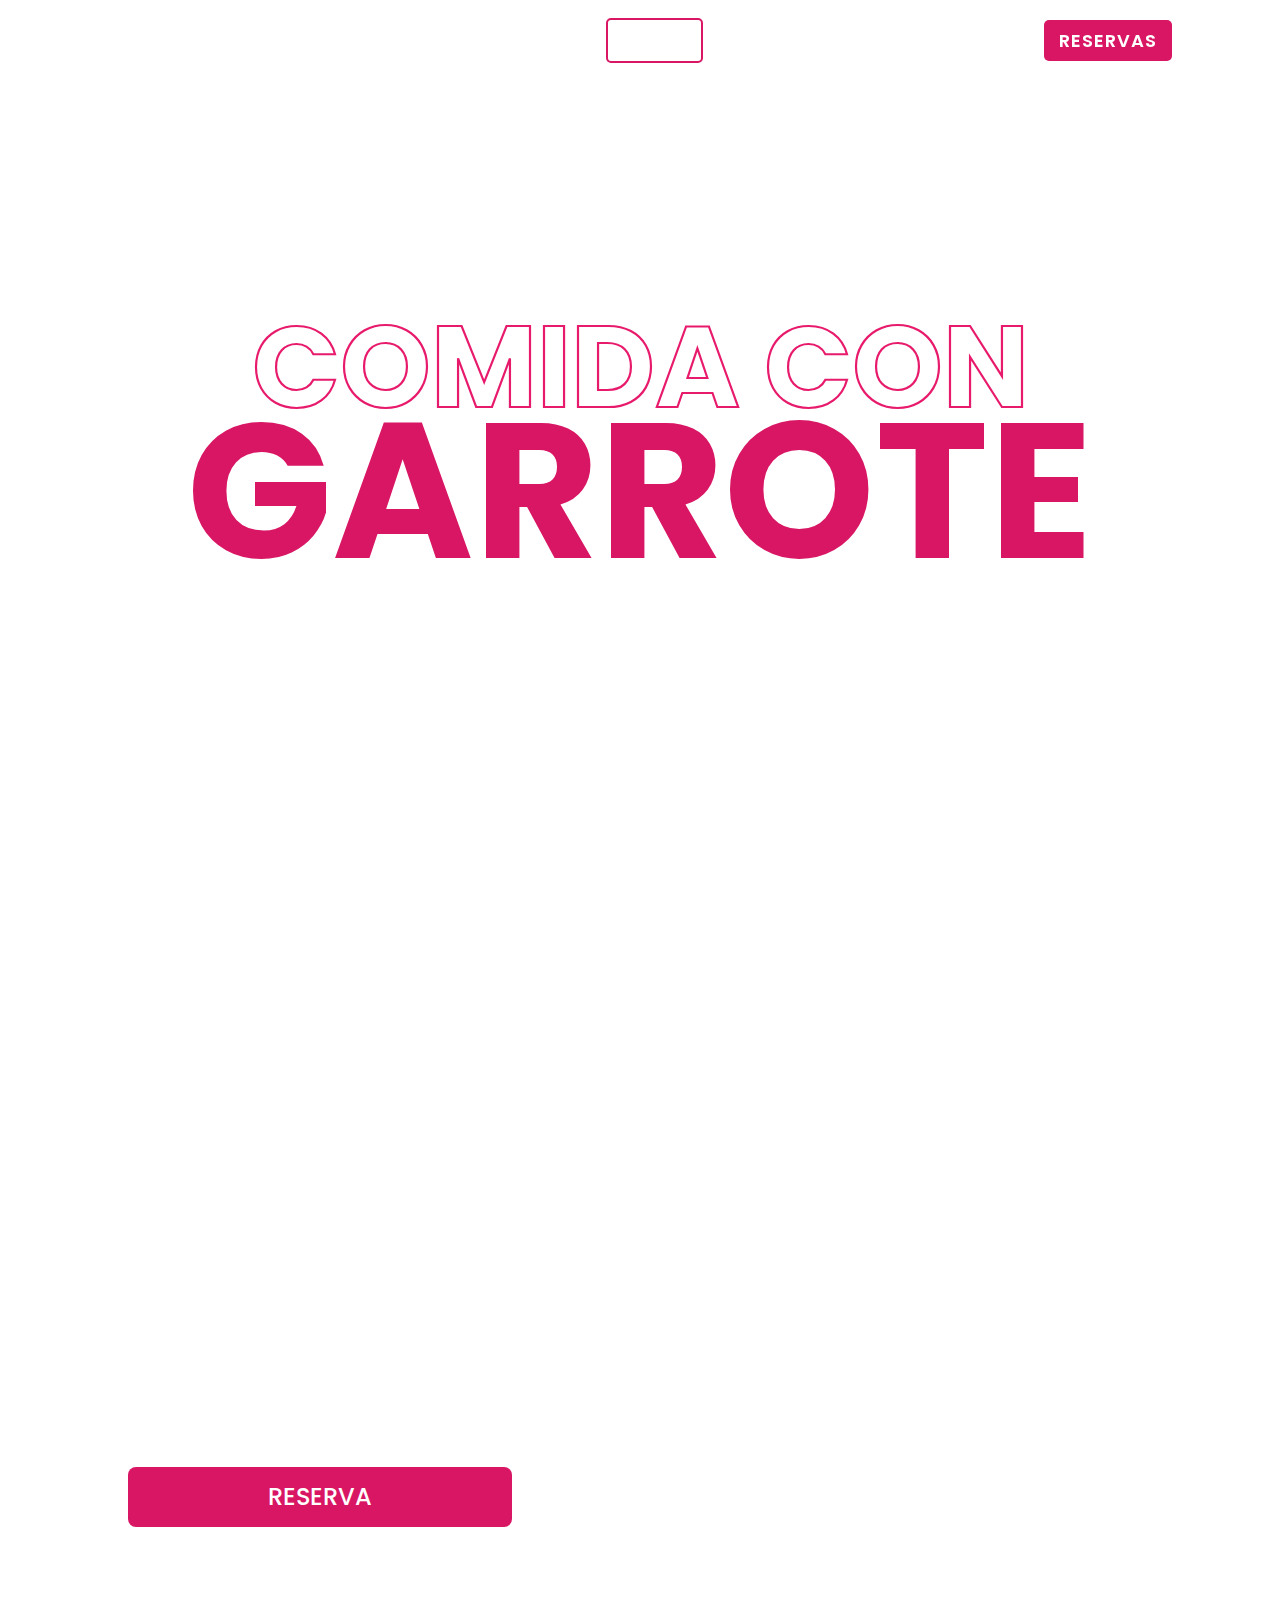
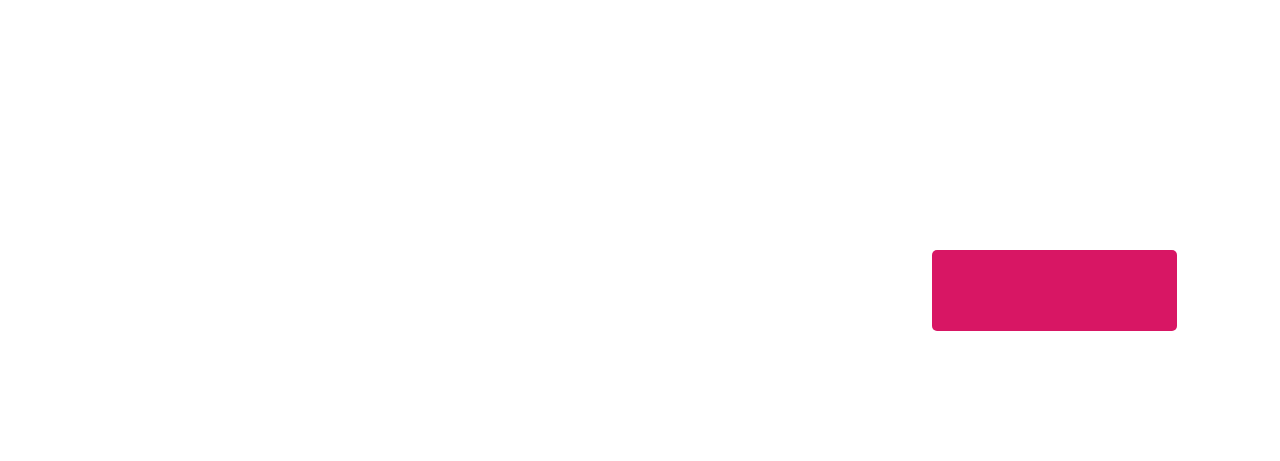
==== index.html @ 4a627b27 "Update index.html" ====
<!DOCTYPE html>
<head>
    <meta charset="UTF-8">
    <meta http-equiv="X-UA-Compatible" content="IE=edge">
    <meta name="viewport" content="width=device-width, initial-scale=1.0">
    <title>OMAKO - Inicio</title>
    <link rel="icon" type="image/x-icon" href="/img/icono.ico">
    <link rel="stylesheet" href="styles.css">
    <noscript><link rel="stylesheet" href="noscript.css"></noscript>
    <link rel="stylesheet" href="https://cdnjs.cloudflare.com/ajax/libs/font-awesome/4.7.0/css/font-awesome.min.css">
</head>
<body>
  
  <div class="main">
    <section class="main2">
      <nav>
        <a href="index.html"class="logo">LOGO</a>
         <input type="checkbox" id="click">
         <label for="click" class="menu-btn" >
           <i class="fas fa-bars"></i>
         </label>
         <ul>
           <li><a href="index.html" class="active">INICIO</a></li>
           <li><a href="menu.html">MENÚ</a></li>
           <li><a href="about.html">SOBRE NOSOTROS</a></li>
           <li><a class="reservas" href="reserva.html">RESERVAS</a></li>
         </ul>
      </nav>

      <div class="content">
        <p class="uno title title1">COMIDA CON</p>
        <p class="dos title title2">GARROTE</p>
      </div>
      <a class="scroll-link" href="#mainarticle">
        <svg class="mouse" xmlns="http://www.w3.org/2000/svg" viewBox="0 0 76 130" preserveAspectRatio="xMidYMid meet">
        <g fill="none" fill-rule="evenodd">
          <rect width="70" height="118" x="1.5" y="1.5" stroke="#FFF" stroke-width="3" rx="36"/>
          <circle class="scroll" cx="36.5" cy="31.5" r="4.5" fill="#FFF"/>
        </g>
      </svg>
      </a>
    </section>
    </div>
    <div id="mainarticle" class="mainarticle">
      <a href="reserva.html" class="botonmain" type="button">RESERVA</a>

    </div>

  <footer>
      <div class="mainfooter">
        <div class="cajafooter">
          <a href="index.html">Inicio</a>
          <a href="menu.html">Menú</a>
          <a href="about.html">Sobre Nosotros</a>
          <a href="reserva.html">Reservas</a>
        </div>
        <div class="cajafooter">
          <p class="link">Newsletter</p>
          <a href="https://www.martinberasategui.com/es/inicio" target="_blank">Martín Berasategui</a>
          <p class="link">Franquicias</p>
          <p class="link">Trabaja con nosotros</p>
        </div>
        <div class="cajafooter">
          <p>Restaurante Omako</p>
          <p>c/ Lagasca, 48</p>
          <p>28001, Madrid</p>
          <p>678 34 53 20</p>
        </div>
        <div class="iconosfooter">
            <ul class="icons">
              <li><a href="https://twitter.com/OmakoOficial" class="icon brands fa-twitter" target="_blank"><span class="label">Twitter</span></a></li>
              <li><a href="https://www.facebook.com/OmakoOficial" class="icon brands fa-facebook-f" target="_blank"><span class="label">Facebook</span></a></li>
              <li><a href="https://www.instagram.com/OmakoOficial/" class="icon brands fa-instagram" target="_blank"><span class="label">Instagram</span></a></li>
              <li><a href="https://www.tiktok.com/@OmakoOficiallang=es" class="icon brands fa-tiktok" target="_blank"><span class="label">Tiktok</span></a></li>
            </ul>
        </div>
    </div>
    <div class="footerexpan">
      <p>Contacto</p>
      <p>Política de Privacidad</p>
      <p>Configurador de Cookies</p>
      <p>Sitemap</p>
    </div>
  </footer>

  <script type="text/javascript">
      window.addEventListener("scroll",function(){
      var nav = document.querySelector("nav"); 
      nav.classList.toggle("abajo",window.scrollY>100);
      })
  </script>

</body>
</html>
---- styles.css ----
@import url("fontawesome-all.min.css");
@import url("https://fonts.googleapis.com/css?family=Source+Sans+Pro:300,300italic,400,400italic,600");
@import url('https://fonts.googleapis.com/css?family=Poppins:400,500,600,700&display=swap');

*{
  margin: 0;
  padding: 0;
  box-sizing: border-box;
  font-family: 'Poppins', sans-serif;
  -webkit-font-smoothing: antialiased;
  
}
html{
  scroll-behavior:smooth
}
body{
  background-color: white;
}

.main {
    height: 100vh;
   display: block
}

.main2{
    height: 100vh;
    width: 100%;
    background-image: url(img/fondo.jpg);
    background-size: cover;
    background-position: center;
    
}
.main3{
  height: 100%;
}
.main4{
  height: 100%;
  display: flex;
  flex-direction: column;
  justify-content: center;
  align-items: center;
}
.mainarticle{
  background-color: white;
  background-image: url(img/anunciosmoked.png);
  background-position: center;
  background-size: 100vw;
  background-repeat: no-repeat;
  height: 100vh;  
  display: flex;
  position: relative;
}
.botonmain{
  background-color: rgb(216, 22, 100);
  border-radius: 8px;
  border-style: none;
  box-sizing: border-box;
  color: #FFFFFF;
  cursor: pointer;
  display: inline-block;
  font-size: 14px;
  font-weight: 500;
  height: 60px;
  width: 30%;
  line-height: 20px;
  list-style: none;
  margin: 0;
  outline: none;
  padding: 5px 5px;
  position: absolute;
  top: 68%;
  left: 10%;
  text-align: center;
  text-decoration: none;
  transition: color 100ms;
  vertical-align: baseline;
  user-select: none;
  -webkit-user-select: none;
  touch-action: manipulation;
  display: flex;
  align-items: center;
  justify-content: center;
  font-size: 1.5rem;
}
.botonmain:hover{
  background-color: rgb(186, 31, 93);
  border: 13px solid rgb(186, 31, 93);
}
.botonback{
  background-color: rgb(241, 186, 19);
  border-radius: 8px;
  box-sizing: border-box;
  color: #FFFFFF;
  cursor: pointer;
  display: inline-block;
  font-weight: 500;
  height: 40px;
  width: 40%;
  padding: 5px 5px;
  text-align: center;
  text-decoration: none;
  transition: color 100ms;
  display: flex;
  align-items: center;
  justify-content: center;
  font-size: 1rem;
  margin-top: 2vh;
}
.botonback:hover{
  background-color: rgb(215, 165, 18);
}
.download{
  background-color: rgb(232, 26, 108);
  border-radius: 8px;
  box-sizing: border-box;
  color: #FFFFFF;
  cursor: pointer;
  display: inline-block;
  font-weight: 500;
  height: 40px;
  width: 40%;
  padding: 5px 5px;
  text-align: center;
  text-decoration: none;
  transition: color 100ms;
  display: flex;
  align-items: center;
  justify-content: center;
  font-size: 1rem;
  margin-top: 2vh;
	border:0;
}
.download:hover{
  background-color: rgb(192, 21, 90);
}
nav{
  display:flex;
  height:80px;
  width:100%;
  background: rgba(255, 197, 22, 0);
  justify-content:space-between;
  padding:0 100px 0 100px;
  flex-wrap: wrap;
  position:fixed;
  z-index: 10;
}

nav.abajo{
    background-image: url(img/fondo.jpg);
    background-size: cover;
}
nav .logo{
  color:rgba(255, 255, 255, 0);
  font-size:45px;
  font-weight:600;
  background-image: url(img/logo.svg);
  background-position: 0px 0px;
  background-size: contain;
  background-repeat: no-repeat;
  margin-top: 1.2vh;
}

nav ul{
  display:flex;
  flex-wrap: wrap;
  list-style-type: none;
  align-content: center;

}
nav ul li{
  margin:0 8px;
}
nav ul li a{
  color: white;
  text-decoration: none;
  font-size: 18px;
  font-weight: 600;
  padding:8px 15px;
  border-radius: 5px;
  letter-spacing:1px;
  transition:all 0.3s ease;
}
nav ul li a.active,
nav ul li a:hover{
  border: 2px solid #d81664;
  color:white;
  z-index: 0;
}
.reservas{
    border: 0px solid #d81664;
    color:white;
    z-index: 0;
    background-color: #d81664;   
}
nav .menu-btn i{
  color:#fff;
  font-size:22px;
  cursor: pointer;
  display:none;
  margin-top: 30px;
}
input[type="checkbox"]{
  display:none;
}
.content{
  position:absolute;
  display: flex;
  flex-direction: column;
  top:45%;
  left:50%;
  transform:translate(-50%,-50%);
  text-align: center;
  width:100%;
  padding:0 30px;
 
}
.content .uno{
  font-size: 9vw;
  font-weight: 700;
  color: #f0f8ff00;
  -webkit-text-stroke: 0.019em rgb(232, 26, 108);
}
.content .dos{
    font-size: 15vw;
    font-weight: 700;
    line-height: 40%;
    color: rgb(216, 22, 100);
  }
.logoinicio img{
    width: 30%;
    display: block;
    margin: auto;
}

.title {
    display:inline;
    position:relative;
  }

.title1 {
    animation-name: intro;
    animation-duration:0.1s;
    animation-iteration-count:1;
    animation-timing-function:ease;
    animation-delay:0.5s;
    animation-fill-mode:backwards;
   }

   .title2 {
    animation-name: intro;
    animation-duration:0.1s;
    animation-iteration-count:1;
    animation-timing-function:ease;
    animation-delay:0.9s;
    animation-fill-mode:backwards;
   }
  
footer{
    background-image: url(img/fondo.jpg);
    background-size: cover;
    background-position: center;
}
.cajafooter a{
  text-decoration: none;
  color: white;
}
.cajafooter a:hover{
  text-decoration: none;
  color: rgb(216, 22, 100);
}
.cajafooter .link:hover{
  text-decoration: none;
  color: rgb(216, 22, 100);
}
.mainfooter{
    display: flex;
    flex-direction: row;
    justify-content: center;
    width: 100%;
    color: white;
    padding-top: 20px; 
    padding-left: 150px ;
   
}
.iconosfooter{
    width: 30%;
    display: flex;
    align-items: center;
    justify-content: center;

}
.cajafooter{
    width: 20%;
    display: flex;
    flex-direction: column;
    align-items: left;
    margin: 20px 0 20px 0;
}
.footerexpan{
    width: 100%;
    display: flex;
    flex-direction: row;
    flex-wrap: wrap;
    justify-content: center;
    padding: 20px;
}

.footerexpan p{
    margin: 20px;
    color: white;
    font-size: 0.9em;
}
.footerexpan p:hover{
    transform: scale(110%);
    color: rgb(216, 22, 100);
}

ul.icons {
    position: relative;
    background:rgb(216, 22, 100);
    border-radius: 5px;
    display: inline-block;
    padding: 0.35em 0.75em 0.35em 0.75em;
    font-size: 1.25em;
    cursor: default;
    list-style: none;
}

    ul.icons li {
        display: inline-block;
        padding-left: 0;
    }

        ul.icons li a {
            display: inline-block;
            background: none;
            width: 2.5em;
            height: 2.5em;
            line-height: 2.5em;
            text-align: center;
            border-radius: 5px;
            border: 0;
            color:white;
        }

            ul.icons li a:hover {
                transform: scale(120%);
            }
            .icon {
                text-decoration: none;
                text-decoration: none;
            }
        
                .icon:before {
                    -moz-osx-font-smoothing: grayscale;
                    -webkit-font-smoothing: antialiased;
                    display: inline-block;
                    font-style: normal;
                    font-variant: normal;
                    text-rendering: auto;
                    line-height: 1;
                    text-transform: none !important;
                    font-family: 'Font Awesome 5 Free';
                    font-weight: 400;
                }
        
                .icon:before {
                    line-height: inherit;
                    font-size: 1.25em;
                }
        
                .icon > .label {
                    display: none;
                }
        
                .icon.solid:before {
                    font-weight: 900;
                }
        
                .icon.brands:before {
                    font-family: 'Font Awesome 5 Brands';
                }
        
                .icon.circled {
                    position: relative;
                    display: inline-block;
                    background: #d81df9;
                    color: #fff;
                    border-radius: 5px;
                    width: 3em;
                    height: 3em;
                    line-height: 3em;
                    text-align: center;
                    font-size: 1.25em;
                }
        
                    header .icon.circled {
                        margin: 0 0 2em 0;
                    }
  @keyframes intro {
    0% {
        opacity: 0;
      top:150px;
    } 
    98% {
        opacity: 100;
      top:-5px;
    }
    100% {
      top:0%;
    }
  }

  .title1 {
    animation-name: intro;
    animation-duration:0.1s;
    animation-iteration-count:1;
  
    animation-timing-function:ease;
    animation-delay:0.5s;
    animation-fill-mode:backwards;
   }


  .titular1{
    display: flex;
    background-color: white;
    height: min-content;
    padding: 100px 0;
    justify-content: center;
}
    
.mouse {
	max-width: mouse-width;
	width: 10%;
	height: auto;
    position: relative;
    bottom: 0;
    right: 50%;
    left: 50%;
}

.scroll {
	animation-name: scroll;
	animation-duration: 1.5s;
	animation-timing-function: cubic-bezier(0.650, -0.550, 0.250, 1.500);
	animation-iteration-count: infinite;
	transform-origin: 50% 20.5px;
	will-change: transform, opacity;
	opacity: 1;
}

.scroll-link {
	position: absolute;
	bottom: 1rem;
	left: 50%;
	transform: translateX(-50%);
}
@import url('https://fonts.googleapis.com/css2?family=Poppins&display=swap');

ul.tab-header li {
    display: flex;
    align-items: center;
    justify-content: center;
    padding: 10px;
    text-transform: uppercase;
    object-fit: cover;
    cursor: pointer;
    margin: 10px;
    margin-top: 105px;
    margin-bottom: 15px;
    height: 85px;
    width: 80px;
    padding: 5px;
    background-repeat: no-repeat;
    
}
ul.tab-header li.active {
    color:#fff;
    border-bottom: 3px solid #d81664;
}

ul.tab-header li:hover {
    color:#fff;
}
.tab-content .active {
    display: flex !Important;
    opacity: 1 !important;
    flex-direction: column;
    transition: opacity .15s linear;
}
.tab-content .tab-inner {
    display: none;
    opacity: 0;
    transition: opacity .15s linear;
}
ul.tab-header {
    padding: 0;
    margin: 0 auto;
    border-bottom: 0px solid #ccc;
    display: flex;
    justify-content: center;
    grid-template-columns: 1fr 1fr 1fr 1fr;
    text-align: center;
    background-color: white;
    
}
.menu{
  display: grid;
  row-gap: 20px;
  grid-template-columns: 1fr 1fr 1fr;
  width: 90%;
}
.menu1{
  display: grid;
  row-gap: 20px;
  grid-template-columns: 1fr 1fr 1fr;
  width: 90%;
}
.menu2{
  display: grid;
  row-gap: 20px;
  grid-template-columns: 1fr 1fr 1fr;
  width: 90%;
}
.menu3{
  display: grid;
  row-gap: 20px;
  grid-template-columns: 1fr 1fr 1fr;
  width: 90%;
}
.menu4{
  display: grid;
  row-gap: 20px;
  grid-template-columns: 1fr 1fr 1fr;
  width: 90%;
}
.menu5{
  display: grid;
  row-gap: 20px;
  grid-template-columns: 1fr 1fr 1fr;
  width: 90%;
}
.menu6{
  display: grid;
  row-gap: 20px;
  grid-template-columns: 1fr 1fr 1fr;
  width: 90%;
}
.menu7{
  display: grid;
  row-gap: 20px;
  grid-template-columns: 1fr 1fr 1fr;
  width: 90%;
}
.menu8{
  display: grid;
  row-gap: 20px;
  grid-template-columns: 1fr 1fr 1fr;
  width: 90%;
}
.menu9{
  display: grid;
  row-gap: 20px;
  grid-template-columns: 1fr 1fr 1fr;
  width: 90%;
}
.menu10{
  display: grid;
  row-gap: 20px;
  grid-template-columns: 1fr 1fr 1fr;
  width: 90%;
}
.menubox{
  display: flex;
  justify-content: center;
  width: 100%;
}
.menuboxbox{
  display: flex;
  flex-direction: column;
  width: 100%;
}
.extraspace{
  margin-top: 30px;
}
.menuboxbox h2{
  text-align: center;
  margin-bottom: 3vh;
  font-size: 1.9rem;
}
.plato{
  background-color: #ffffff;
  width: 95%;
  height: 190px;
  margin: 0px 20px 20px 20px;
  border-radius: 20px;
  border-left: #d81664 5px solid;
  justify-self: center;
  display: flex;
  flex-direction: row;
  box-shadow: rgba(0, 0, 0, 0.184) 0px 0px 10px;
  animation: plato 0.5s ease;
}
@keyframes plato {
  0% {
      opacity: 0;
    transform: translateY(150px);
  } 
  98% {
      opacity: 100;
      transform: translateY(-5px);
  }
  100% {
    transform: translateY(0px);
  }
}
.image{
  height: 100%;
  width: 45%;
  object-fit: contain;
  border-radius: 15px 0px 0px 15px;
  background-size: 200px;
  background-repeat: no-repeat;
  background-position: center;
}

.texto{
  display: flex;
  flex-direction: column;
  justify-content: space-between;
  margin: 15px;
  width: 100%;
}
.trigger{
    background-color: black;
    border-radius: 8px;
    border-style: none;
    box-sizing: border-box;
    color: #FFFFFF;
    cursor: pointer;
    display: inline-block;
    font-size: 14px;
    font-weight: 500;
    height: 30px;
    width: 100%;
    line-height: 20px;
    list-style: none;
    margin: 0;
    outline: none;
    padding: 5px 5px;
    position: relative;
    text-align: center;
    text-decoration: none;
    transition: color 100ms;
    vertical-align: baseline;
    user-select: none;
    -webkit-user-select: none;
    touch-action: manipulation;
    align-self: center;
  }
  .trigger:hover,
  .trigger-1:focus {
    background-color: rgb(216, 22, 100);
  }
.precio{
  text-align: right;
  font-size: 1,2rem;
  font-weight: 500;
  margin-bottom: 5px;
}
.nombreplato{
  line-height: 22px;
  margin-bottom: 6px;
}
.descplato{
  line-height: 22px;
}
.wrapper {
    width: 98%;
    margin: 0px auto;
}
.tab-content {
    background: #fff;
    padding: 10px;
    border: 0px solid #ccc;
    border-top: 0px;
}
.read-more-cont{
  display: none;
 }
 
 .popup-box{
  position: fixed;
  height: 100%;
  width: 100%;
  left: 0;
  top:0;
  background-color: rgba(0,0,0,0.5);
  z-index: 500;
  visibility: hidden;
  opacity:0;
  transition: all 0.5s ease-in-out;
 }
 .popup-box.open{
  visibility: visible;
  opacity:1;	
 }
 .popup-box .popup-content{
  background-color: #ffffff;
  width: 600px;
  position: absolute;
  left: 50%;
  top:50%;
  transform: translate(-50%,-50%);
  border-radius: 8px;
 }
 
 .popup-box .popup-header{
  padding: 15px 40px 15px 15px;
  border-bottom: 1px solid #dddddd;
 }
 .popup-box .popup-header h3{
  margin:0;
  color:#E91E63;
  font-size: 20px;
 }
 
 .popup-box .popup-header .popup-close-icon{
  position: absolute;
    height: 30px;
    width: 30px;
    text-align: center;
    color: #55555500;
    font-size: 0px;
    line-height: 30px;
    right: 5px;
    top: 5px;
    cursor: pointer;
    display: none;
 }
 .popup-close-icon{
   display: none;
 }
 .popup-box .popup-body{
  padding: 15px;
  max-height: 600px;
  overflow-y: auto;
  width: 100%;
 
 }
 .popup-box .popup-body img{
  width: 50%;
  display: block;
  margin: auto;
  margin-top: 15px;
   
 }
 .popup-box .popup-body p{
  font-size: 16px;
  color:#555555;
  margin:0 0 15px;
 }
 .popup-box .popup-footer{
  padding: 15px;
  border-top:1px solid #dddddd;
  text-align: right;
 }
 .popup-box .popup-footer .btn{
  padding: 8px 15px;
  border:1px solid #555555;
  color:#555555;
  font-size: 16px;
  background-color: transparent;
  cursor: pointer;
  border-radius: 4px;
 }
 .popup-box .popup-footer .btn:focus{
  outline: none;
 }
 
@keyframes scroll {

	0%, 20% {
		transform: translateY(0) scaleY(1);
	}

	100% {
		transform: translateY(36px) scaleY(2);
		opacity: 0;
	}

}
.about{
  width: 100%;
  height: 100%;
  position: relative;
  overflow: hidden;
}

.clouds{
  width: 10000px;
  height: 100%;
  background: transparent url(img/fondo1.png) repeat;
  background-size: 1000px;
  position: absolute;
  right: 0;
  top: 0;
  bottom: 0;
  z-index: -10;
  -webkit-animation: move-background 250s linear infinite;
  animation: move-background 250s linear infinite;
  opacity: 30%;
  box-sizing: border-box;
}

@keyframes move-background {

	0% {
    background-position: 100% 0;
	}

	100% {
    background-position: 0 0;
	}
}
.clouds-inverse{
  width: 10000px;
  height: 100%;
  background: transparent url(img/fondo3.png) repeat;
  background-size: 1000px;
  position: absolute;
  right: 0;
  top: 0;
  bottom: 0;
  z-index: -10;
  -webkit-animation: move-background-inverse 250s linear infinite;
  animation: move-background-inverse 250s linear infinite;
  opacity: 30%;
}
@keyframes move-background-inverse {

	0% {
   background-position: 0 0;
	}

	100% {
   background-position: 100% 0;
	}
}
.clouds-rotate{
  width: 150%;
  height: 100%;
  background-color: aqua;
  background: transparent url(img/fondo2.png) repeat;
  background-size: 1000px;
  position: absolute;
  right: 0;
  top: 0;
  bottom: 0;
  z-index: -10;
  -webkit-animation: move-background-rotate 250s linear infinite;
  animation: move-background-rotate 250s linear infinite;
  opacity: 30%;
}

@keyframes move-background-rotate {

	0% {
   
	 transform: rotate(0deg);
	}

	100% {
    
    transform: rotate(360deg);
	}
}
.clouds-rotate-inverse{
  width: 150%;
  height: 100%;
  background: transparent url(img/fondo4.png) repeat;
  background-size: 1000px;
  position: absolute;
  right: 50;
  top: 0;
  bottom: 0;
  z-index: -10;
  -webkit-animation: move-background-rotate-inverse 250s linear infinite;
  animation: move-background-rotate-inverse 250s linear infinite;
  opacity: 30%;
}

@keyframes move-background-rotate-inverse {

	0% {
	 -webkit-transform: rotate(0deg);
	}
	100% {
    -webkit-transform: rotate(-300deg);
	}
}

.mapas{
  background-color: rgb(255, 255, 255);
  height: 900px;
  width: 100%;
}

.martin{
  display: flex;
  flex-direction: row;
  width: 100%;
  height: 100%;
  z-index: 2;
  margin: 4vh 5vw 0 2vw;

}
.martin .text{
  font-size: 4vh;
  height: 100%;
  width: 50%;
  display: flex;
  align-items: flex-start;
  justify-content: center;
  flex-direction: column;
  padding: 0 10vw 20vh 0;
  margin-top: 9vh;
}
.martin .imagen{
  height: 100%;
  width: 50%;
  margin-right: -3%;
  background: transparent url(img/Martín.png);
  background-size: contain;
  background-repeat: no-repeat;
  background-position: center;
  z-index: 3;
  /* animation: float 15s alternate infinite; */
}
@keyframes float {

	0% {
	  background-position:0 5% ;
	}
	100% {
    background-position: 0 -5% ;
	}
}

.text h3{
  font-size: 6vw;
  font-weight: 700;
  color: #f0f8ff00;
  -webkit-text-stroke: 0.029em #d81664;
}
.text h1{
  font-size: 6vw;
  font-weight: 700;
  line-height: 20%;
  color: rgb(216, 22, 100);
  margin-bottom: 4vh;
}
.descrip{
  margin-top: 3vh;
  padding-left: 1vw;
  font-size: 1.1rem;
  font-weight: 500;
  animation: fade 3s ease-in-out;
}
.descrip p{
  margin-top: 1vh;
  font-size: 1.1rem;
  font-weight: 500;
  animation: fade 2s ease-in-out;
}
.text h2 {
  display: inline;
  font-size: 1.1rem;
  font-weight: 500;
}
.transi{
  animation: fade 1s ease-in-out;
}
@keyframes fade {
	0% {
	  opacity: 0;
    display: none;
	}
  40% {
	  opacity: 0;
    display: block;
	}
	100% {
    opacity: 1;
    display: block;
	}
}

.mapouter{
  position:relative;
  text-align:right;
  height:500px;
  width:100%;
}
.gmap_canvas{
  overflow:hidden;
  background:none!important;
  height:500px;
  width:100%;
}
.mapas{
  display: flex;
  flex-direction: row;
  align-content: center;
  justify-content: center;
}
.mapa1{
  display: flex;
  flex-direction: column;
  align-content: center;
  justify-content: center;
  width: 30%;
  text-align: center;
}
.mapa1 h4{
color: #d81664;
}
.mapa1 .ven{
  margin-bottom: 1vh;
  font-size: 1.9rem;
  }
  .mapa1 .horarios{
  margin-top: 2vh;
    }
.mapa1 .thorarios{
  margin-top: 4vh;
  font-size: 1.9rem;
  }
  .mapa1 .tdudas{
    margin-top: 5vh;
    font-size: 1.2rem;
    }
.mapa2{
  display: flex;
  flex-direction: row;
  align-items: center;
  justify-content: center;
  width: 50%;
}
.cajaconfirmacion{
  display: flex;
  flex-direction: column;
  align-items: center;
  justify-content: center;
  text-align: center;
  width: 50vw;
  height: 80vh;
  box-shadow: 0 15px 40px rgba(0,0,0,0.12);
  border-radius: 10px;
  margin-top: 15vh;
  background-color: white;
}
.cajaconfirmacion strong{
  color: #d81664;
}
.cajaconfirmacion h3{
  color: #d81664;
}
.cajaconfirmacion h4{
  margin-top: 3vh;
}
#codigo{
  height: 40%;
  width: auto;
}
@media (max-width:1620px){
  .botonmain{
    top: 63%;
  }
  .menu{
    display: grid;
    row-gap: 20px;
    grid-template-columns: 1fr 1fr;
    width: 90%;
  }
  .menu1{
    display: grid;
    row-gap: 20px;
    grid-template-columns: 1fr 1fr;
    width: 90%;
  }
  .menu2{
    display: grid;
    row-gap: 20px;
    grid-template-columns: 1fr 1fr;
    width: 90%;
  }
  .menu3{
    display: grid;
    row-gap: 20px;
    grid-template-columns: 1fr 1fr;
    width: 90%;
  }
  .menu4{
    display: grid;
    row-gap: 20px;
    grid-template-columns: 1fr 1fr;
    width: 90%;
  }
  .menu5{
    display: grid;
    row-gap: 20px;
    grid-template-columns: 1fr 1fr;
    width: 90%;
  }
  .menu6{
    display: grid;
    row-gap: 20px;
    grid-template-columns: 1fr 1fr;
    width: 90%;
  }
  .menu7{
    display: grid;
    row-gap: 20px;
    grid-template-columns: 1fr 1fr;
    width: 90%;
  }
  .menu8{
    display: grid;
    row-gap: 20px;
    grid-template-columns: 1fr 1fr;
    width: 90%;
  }
  .menu9{
    display: grid;
    row-gap: 20px;
    grid-template-columns: 1fr 1fr;
    width: 90%;
  }
  .menu10{
    display: grid;
    row-gap: 20px;
    grid-template-columns: 1fr 1fr;
    width: 90%;
  }
}

@media (max-width:960px){
  nav .menu-btn i{
    display:block;
  }
  #click:Checked ~ .menu-btn i:before{
    content:'\f00d';
  }
  nav ul{
    position:fixed;
    top:80px;
    left:-100%;
    background:#111;
    height:100vh;
    width:100%;
    text-align: center;
    z-index:10;
    display:block;
    transition:all 0.3s ease;
  }
  #click:Checked ~ ul {
    left:0px;
  }
  nav ul li{
    width:100%;
    margin:40px 0;
  }
  nav ul li a{
    width:100%;
    margin-left:-100%;
    display:block;
    font-size: 20px;
    transition:0.6s cubic-bezier(0.68, -0.55, 0.265, 1.55);
  }
  #click:Checked ~ ul li a{
    margin-left:0px;
  }
  .menu{
    display: grid;
    row-gap: 20px;
    grid-template-columns: 1fr 1fr;
    width: 90%;
  }
  .menu1{
    display: grid;
    row-gap: 20px;
    grid-template-columns: 1fr 1fr;
    width: 90%;
  }
  .menu2{
    display: grid;
    row-gap: 20px;
    grid-template-columns: 1fr 1fr;
    width: 90%;
  }
  .menu3{
    display: grid;
    row-gap: 20px;
    grid-template-columns: 1fr 1fr;
    width: 90%;
  }
  .menu4{
    display: grid;
    row-gap: 20px;
    grid-template-columns: 1fr 1fr;
    width: 90%;
  }
  .menu5{
    display: grid;
    row-gap: 20px;
    grid-template-columns: 1fr 1fr;
    width: 90%;
  }
  .menu6{
    display: grid;
    row-gap: 20px;
    grid-template-columns: 1fr 1fr;
    width: 90%;
  }
  .menu7{
    display: grid;
    row-gap: 20px;
    grid-template-columns: 1fr 1fr;
    width: 90%;
  }
  .menu8{
    display: grid;
    row-gap: 20px;
    grid-template-columns: 1fr 1fr;
    width: 90%;
  }
  .menu9{
    display: grid;
    row-gap: 20px;
    grid-template-columns: 1fr 1fr;
    width: 90%;
  }
  .menu10{
    display: grid;
    row-gap: 20px;
    grid-template-columns: 1fr 1fr;
    width: 90%;
  }
}
@media (max-width:768px){
  .main{
    height: 100% }
  .mainarticle{
    background-color: white;
    background-image: url(img/anunciosmoked.png);
    background-size: 100vw;
    background-repeat: no-repeat;
    height: 40vh;  
    display: flex;
    position: relative;
  }
  .content div{
    font-size: 22px;
  }
  .mainfooter{
    display: flex;
    flex-direction: column;
    align-items: center;
    padding-left: 0 ;
    text-align: center;
  }
  .iconosfooter{
    width: 100%;
    margin: 40px 0 40px 0;
    }
    .cajafooter{
      width: 20%;
      display: flex;
      flex-direction: column;
      align-items: center;
      margin: 20px 0 20px 0;
  }
  .cajafooter p{
    margin: 4px;
  }
  .botonmain{
    width: 80%;
    font-size: .9rem;
    height: 30px;
    top:80%;
    }

      .content .uno{
        font-size: 11vw;

      }
      .content .dos{
          font-size: 18vw;
        }
        .menu{
          display: grid;
          row-gap: 10px;
          grid-template-columns: 1fr;
          width: 90%;
        }
        .menu{
          display: grid;
          row-gap: 20px;
          grid-template-columns: 1fr;
          width: 90%;
        }
        .menu1{
          display: grid;
          row-gap: 20px;
          grid-template-columns: 1fr;
          width: 90%;
        }
        .menu2{
          display: grid;
          row-gap: 20px;
          grid-template-columns: 1fr;
          width: 90%;
        }
        .menu3{
          display: grid;
          row-gap: 20px;
          grid-template-columns: 1fr;
          width: 90%;
        }
        .menu4{
          display: grid;
          row-gap: 20px;
          grid-template-columns: 1fr;
          width: 90%;
        }
        .menu5{
          display: grid;
          row-gap: 20px;
          grid-template-columns: 1fr;
          width: 90%;
        }
        .menu6{
          display: grid;
          row-gap: 20px;
          grid-template-columns: 1fr;
          width: 90%;
        }
        .menu7{
          display: grid;
          row-gap: 20px;
          grid-template-columns: 1fr;
          width: 90%;
        }
        .menu8{
          display: grid;
          row-gap: 20px;
          grid-template-columns: 1fr;
          width: 90%;
        }
        .menu9{
          display: grid;
          row-gap: 20px;
          grid-template-columns: 1fr;
          width: 90%;
        }
        .menu10{
          display: grid;
          row-gap: 20px;
          grid-template-columns: 1fr;
          width: 90%;
        }
        .menu .item{
          flex:0 0 100%;
            max-width: 100%;
         }
         .popup-box .popup-content{
            width: calc(100% - 30px);
         }
         .martin{
          display: flex;
          flex-direction: column;
          width: 100%;
          height: 100%;
          z-index: 2;
          margin: 0;
          margin-top: 10vh;
          padding: 0 20px 30px 20px;
        }
        .martin .text{
          font-size: 4vh;
          height: 50%;
          width: 100%;
          display: flex;
          align-items: flex-start;
          justify-content: center;
          flex-direction: column;
          text-align: center;
          padding: 0;
          margin-top: 100%;
          align-items: center;
          justify-items: center;
          justify-content: center;
        }
        .text h3{
          text-align: center;
          font-size: 8vw;
          font-weight: 700;
          color: #f0f8ff00;
          -webkit-text-stroke: 0.029em rgb(216, 22, 100);
        }
        .text h1{
          text-align: center;
          font-size: 9vw;
          font-weight: 700;
          line-height: 20%;
          color: rgb(216, 22, 100);
          margin-bottom: 0vh;
        }
        .martin .imagen{
          position: absolute;
          top: 1vh;
          left: -0.5%;
          height: 100%;
          width: 100%;
          background: transparent url(img/Martín.png);
          background-size: contain;
          background-repeat: no-repeat;
          background-position: 0 50px;
          z-index: 3;
          /* animation: float 15s alternate infinite; */
        }
        .mapas{
          display: flex;
          flex-direction: column;
          align-content: center;
          justify-content: center;
          height: 1000px;
          margin-top: 30px;
        }
        .mapa1{
          display: flex;
          flex-direction: column;
          align-content: center;
          justify-content: center;
          width: 100%;
          text-align: center;
          height: 40%;
        }
        .mapa1 h4{
        color: #d81664;
        }
        .mapa1 .ven{
          margin-bottom: 1vh;
          font-size: 1.9rem;
          }
          .mapa1 .horarios{
          margin-top: 2vh;
            }
        .mapa1 .thorarios{
          margin-top: 4vh;
          font-size: 1.9rem;
          }
          .mapa1 .tdudas{
            margin-top: 5vh;
            font-size: 1.2rem;
            }
        .mapa2{
          display: flex;
          flex-direction: row;
          align-items: center;
          justify-content: center;
          width: 100%;
          margin-top: 10vh ;
        }
        .mapouter{
          position:relative;
          text-align:center;
          height:500px;
          width:90%;
        }
        .gmap_canvas{
          overflow:hidden;
          background:none!important;
          height:100%;
          width:100%;
        }
        .cajaconfirmacion{
          display: flex;
          align-self: center;
          justify-self: center;
          width: 80vw;
          height: 65vh;
          box-shadow: 0 15px 40px rgba(0,0,0,0.12);
          border-radius: 10px;
          margin-top: 15vh;
        }
        .botonback{
          background-color: rgb(241, 186, 19);
          border-radius: 8px;
          box-sizing: border-box;
          color: #FFFFFF;
          cursor: pointer;
          display: inline-block;
          font-weight: 500;
          height: 40px;
          width: 80%;
          padding: 5px 5px;
          text-align: center;
          text-decoration: none;
          transition: color 100ms;
          display: flex;
          align-items: center;
          justify-content: center;
          font-size: 1rem;
          margin-top: 2vh;
        }
        .botonback:hover{
          background-color: rgb(215, 165, 18);
        }
        .download{
          background-color: rgb(232, 26, 108);
          border-radius: 8px;
          box-sizing: border-box;
          color: #FFFFFF;
          cursor: pointer;
          display: inline-block;
          font-weight: 500;
          height: 40px;
          width: 80%;
          padding: 5px 5px;
          text-align: center;
          text-decoration: none;
          transition: color 100ms;
          display: flex;
          align-items: center;
          justify-content: center;
          font-size: 1rem;
          margin-top: 2vh;
        }
        .download:hover{
          background-color: rgb(192, 21, 90);
        }
        #codigo{
          height: 30%;
          width: auto;
        }
}
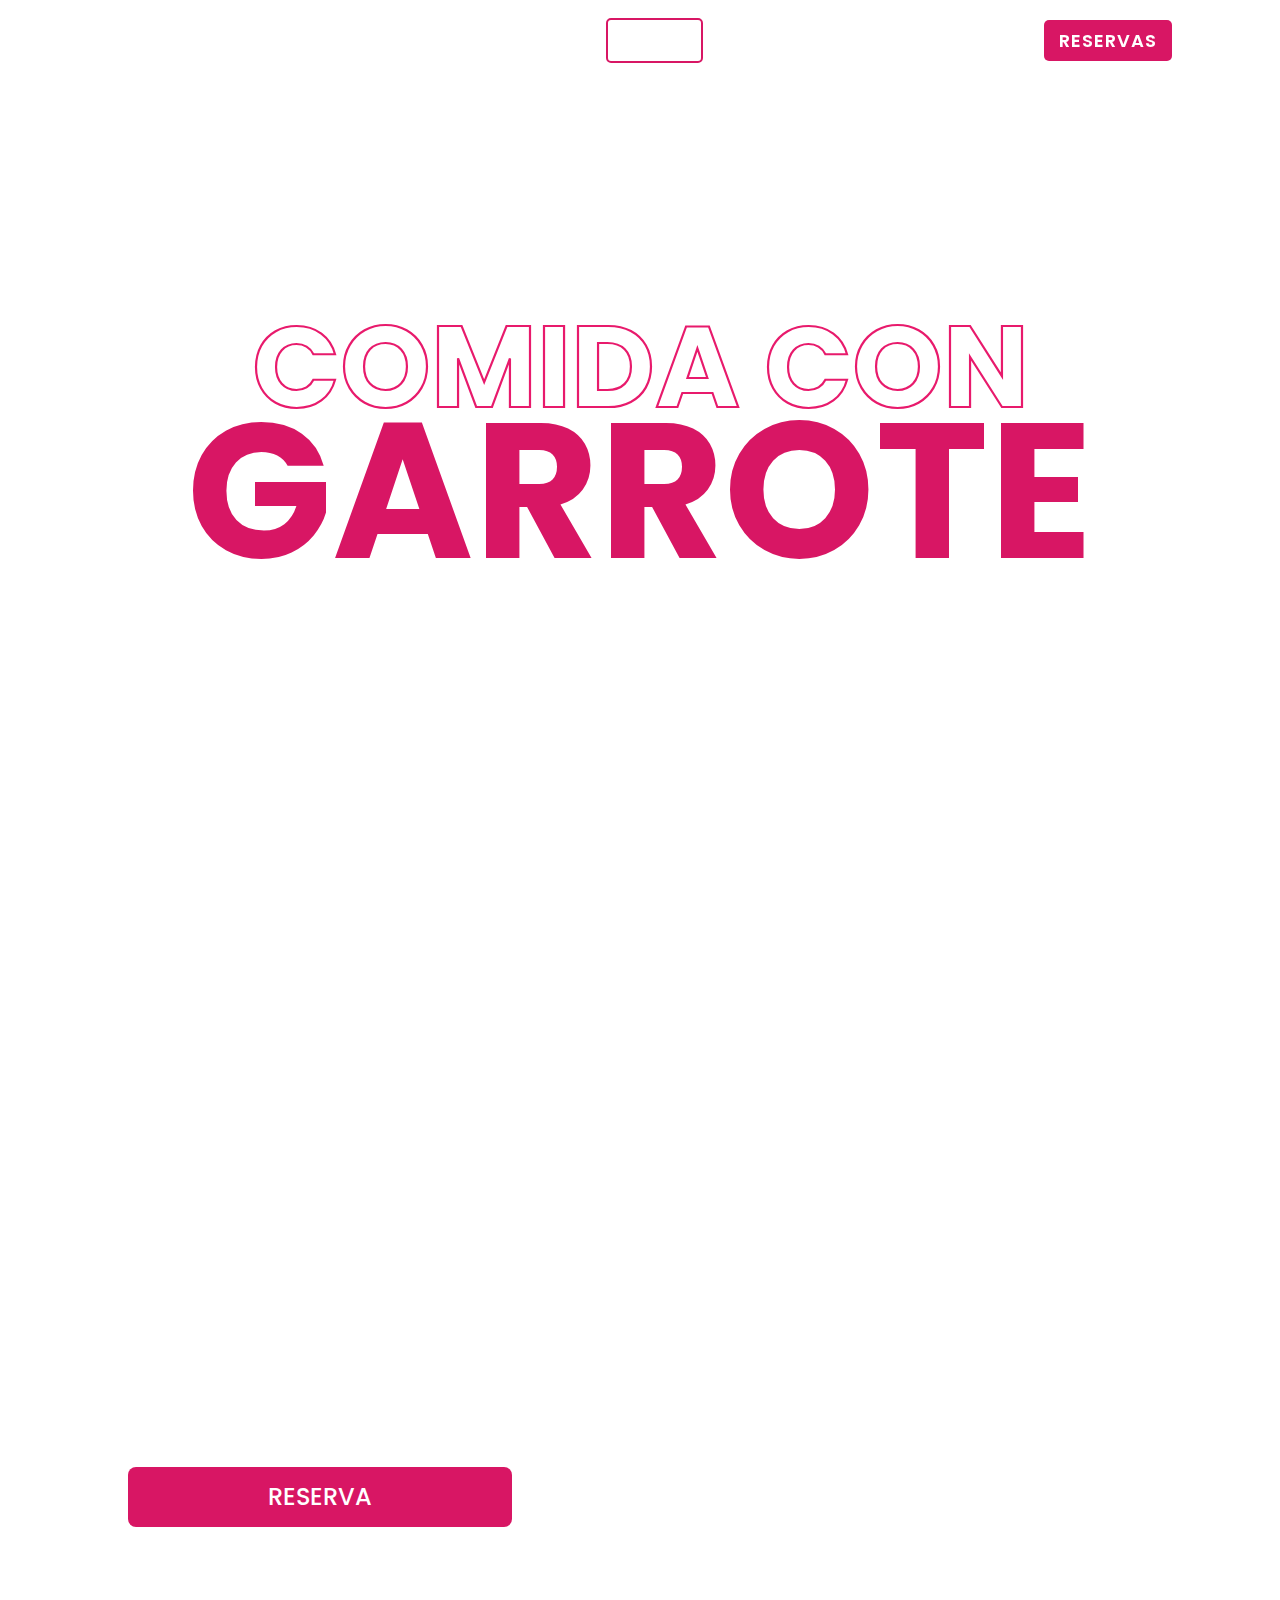
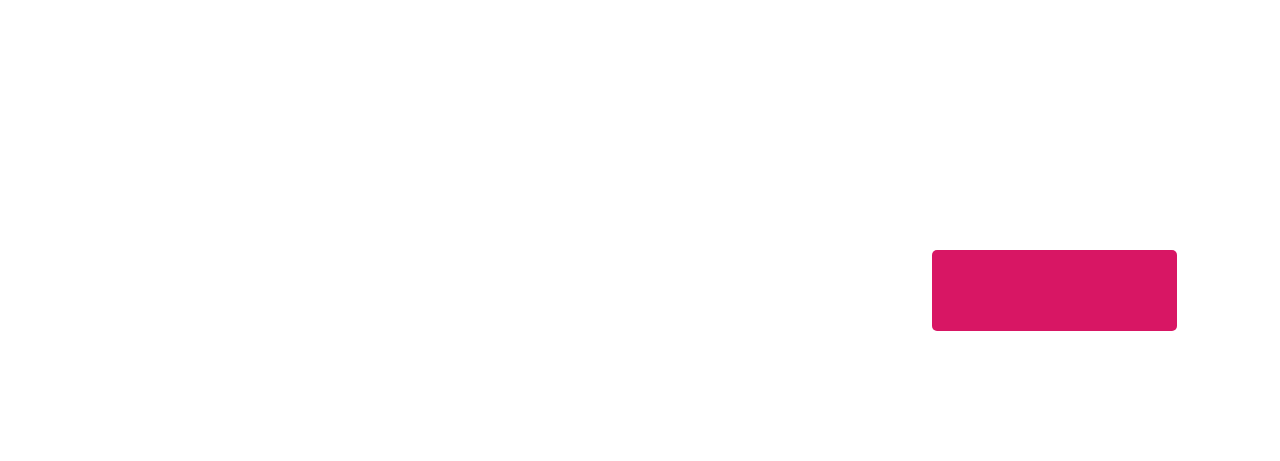
==== commit c4875f8a: "Add files via upload" ====
--- a/index.html
+++ b/index.html
@@ -3,10 +3,11 @@
     <meta charset="UTF-8">
     <meta http-equiv="X-UA-Compatible" content="IE=edge">
     <meta name="viewport" content="width=device-width, initial-scale=1.0">
-    <title>OMAKO - Inicio</title>
+    <title>OMAKO - Cocina by Martín Berasategui</title>
     <link rel="icon" type="image/x-icon" href="/img/icono.ico">
     <link rel="stylesheet" href="styles.css">
     <noscript><link rel="stylesheet" href="noscript.css"></noscript>
+    <meta name="description" content="Omako llega a Madrid de la mano de Martín Beraategui para demostrar que la comida rápida puede ser de calidad. ¡Ven y descubrelo!">
     <link rel="stylesheet" href="https://cdnjs.cloudflare.com/ajax/libs/font-awesome/4.7.0/css/font-awesome.min.css">
 </head>
 <body>
@@ -22,7 +23,7 @@
          <ul>
            <li><a href="index.html" class="active">INICIO</a></li>
            <li><a href="menu.html">MENÚ</a></li>
-           <li><a href="about.html">SOBRE NOSOTROS</a></li>
+           <li><a href="sobre-nosotros.html">SOBRE NOSOTROS</a></li>
            <li><a class="reservas" href="reserva.html">RESERVAS</a></li>
          </ul>
       </nav>
@@ -41,6 +42,7 @@
       </a>
     </section>
     </div>
+
     <div id="mainarticle" class="mainarticle">
       <a href="reserva.html" class="botonmain" type="button">RESERVA</a>
 
@@ -51,7 +53,7 @@
         <div class="cajafooter">
           <a href="index.html">Inicio</a>
           <a href="menu.html">Menú</a>
-          <a href="about.html">Sobre Nosotros</a>
+          <a href="sobre-nosotros.html">Sobre Nosotros</a>
           <a href="reserva.html">Reservas</a>
         </div>
         <div class="cajafooter">
@@ -68,10 +70,10 @@
         </div>
         <div class="iconosfooter">
             <ul class="icons">
-              <li><a href="https://twitter.com/OmakoOficial" class="icon brands fa-twitter" target="_blank"><span class="label">Twitter</span></a></li>
-              <li><a href="https://www.facebook.com/OmakoOficial" class="icon brands fa-facebook-f" target="_blank"><span class="label">Facebook</span></a></li>
-              <li><a href="https://www.instagram.com/OmakoOficial/" class="icon brands fa-instagram" target="_blank"><span class="label">Instagram</span></a></li>
-              <li><a href="https://www.tiktok.com/@OmakoOficiallang=es" class="icon brands fa-tiktok" target="_blank"><span class="label">Tiktok</span></a></li>
+              <li><a href="https://twitter.com/OmakoOficial" class="icon brands fa-twitter" ><span class="label">Twitter</span></a></li>
+              <li><a href="https://www.facebook.com/OmakoOficial" class="icon brands fa-facebook-f"><span class="label">Facebook</span></a></li>
+              <li><a href="https://www.instagram.com/OmakoOficial/" class="icon brands fa-instagram"><span class="label">Instagram</span></a></li>
+              <li><a href="https://www.tiktok.com/@OmakoOficiallang=es" class="icon brands fa-tiktok" ><span class="label">Tiktok</span></a></li>
             </ul>
         </div>
     </div>
@@ -91,4 +93,4 @@
   </script>
 
 </body>
-</html>
+</html>